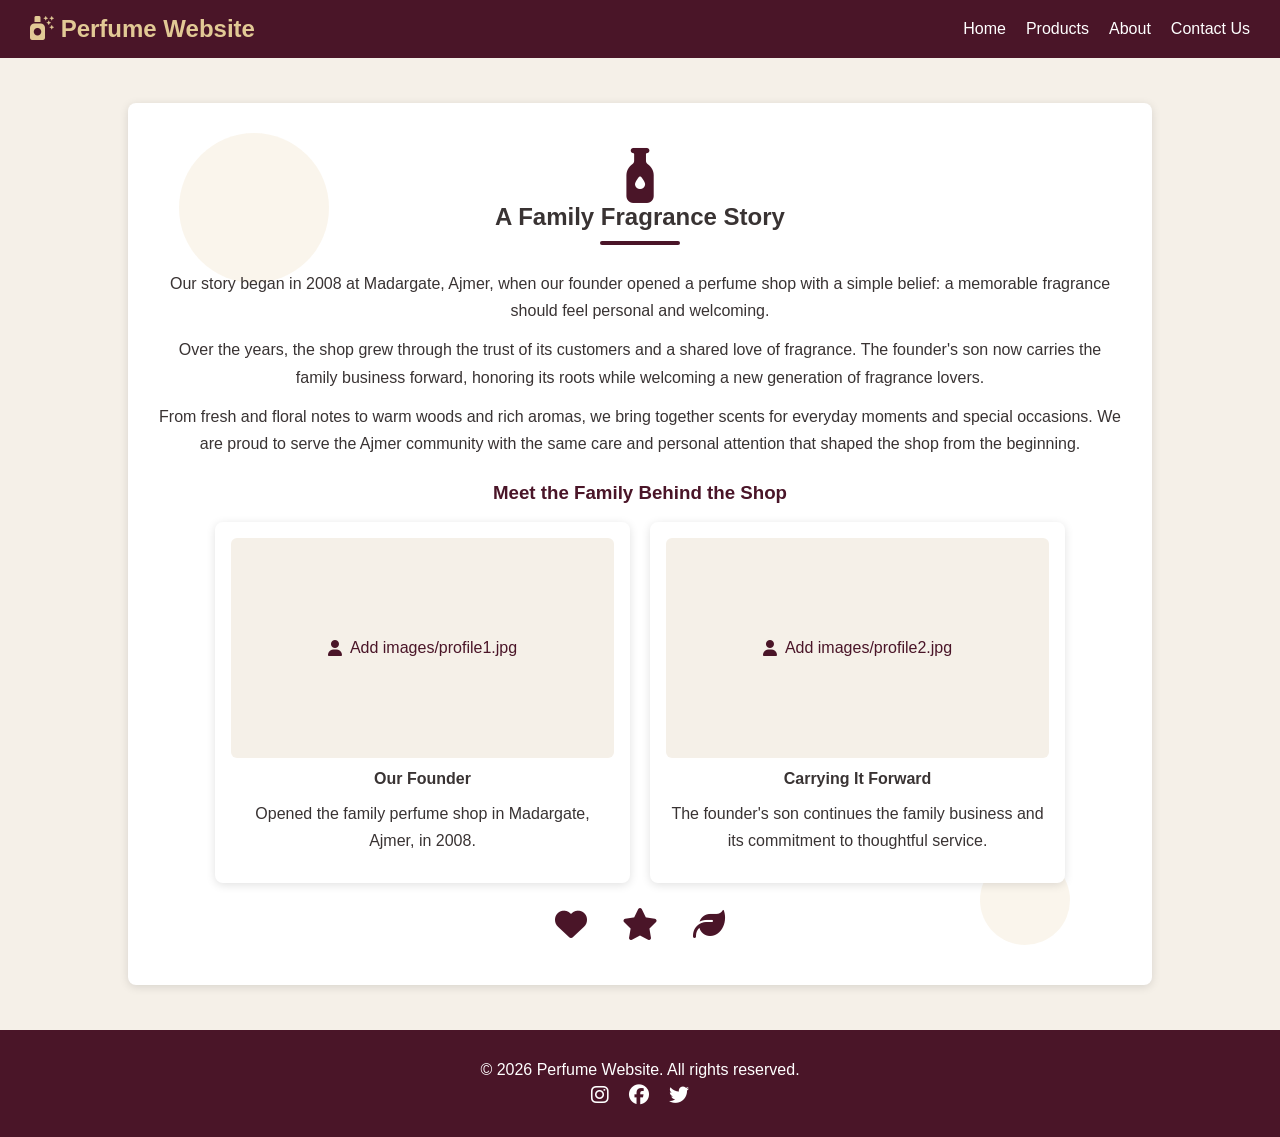
==== about.html @ ec06320f "first commit" ====
<!DOCTYPE html>
<html lang="en">
<head>
  <meta charset="UTF-8">
  <meta name="viewport" content="width=device-width, initial-scale=1.0">
  <title>Perfume Website - About</title>
  <link rel="stylesheet" href="https://cdnjs.cloudflare.com/ajax/libs/font-awesome/6.4.0/css/all.min.css">
  <link rel="stylesheet" href="style.css">
</head>
<body>

  <header>
    <h1><i class="fa-solid fa-spray-can-sparkles"></i> Perfume Website</h1>
    <nav>
      <a href="index.html">Home</a>
      <a href="products.html">Products</a>
      <a href="about.html">About</a>
      <a href="contact.html">Contact Us</a>
    </nav>
  </header>

  <div class="about-box">
    <div class="circle circle1"></div>
    <div class="circle circle2"></div>
    <i class="fa-solid fa-bottle-droplet float-icon"></i>
  <h2>A Family Fragrance Story</h2>
    <div class="divider"></div>

    <div class="fade-text">
    <p>Our story began in 2008 at Madargate, Ajmer, when our founder opened a perfume shop with a simple belief: a memorable fragrance should feel personal and welcoming.</p>
    <p>Over the years, the shop grew through the trust of its customers and a shared love of fragrance. The founder's son now carries the family business forward, honoring its roots while welcoming a new generation of fragrance lovers.</p>
    <p>From fresh and floral notes to warm woods and rich aromas, we bring together scents for everyday moments and special occasions. We are proud to serve the Ajmer community with the same care and personal attention that shaped the shop from the beginning.</p>
    <h3>Meet the Family Behind the Shop</h3>
    <div class="owner-profiles">
      <article class="owner-card">
        <div class="owner-photo">
          <img src="images/profile1.jpg" alt="Portrait of the shop's founder" onerror="this.hidden=true; this.nextElementSibling.hidden=false;">
          <span class="owner-photo-placeholder" hidden><i class="fa-solid fa-user"></i> Add images/profile1.jpg</span>
        </div>
        <h4>Our Founder</h4>
        <p>Opened the family perfume shop in Madargate, Ajmer, in 2008.</p>
      </article>
      <article class="owner-card">
        <div class="owner-photo">
          <img src="images/profile2.jpg" alt="Portrait of the founder's son, who now runs the shop" onerror="this.hidden=true; this.nextElementSibling.hidden=false;">
          <span class="owner-photo-placeholder" hidden><i class="fa-solid fa-user"></i> Add images/profile2.jpg</span>
        </div>
        <h4>Carrying It Forward</h4>
        <p>The founder's son continues the family business and its commitment to thoughtful service.</p>
      </article>
    </div>
  </div>

  <div class="pulse-row">
      <i class="fa-solid fa-heart"></i>
      <i class="fa-solid fa-star"></i>
      <i class="fa-solid fa-leaf"></i>
    </div>
  </div>

  <footer>
    <p>&copy; 2026 Perfume Website. All rights reserved.</p>
    <p>
      <i class="fa-brands fa-instagram"></i>
      <i class="fa-brands fa-facebook"></i>
      <i class="fa-brands fa-twitter"></i>
    </p>
  </footer>

</body>
</html>
---- style.css ----
* {
  box-sizing: border-box;
  margin: 0;
  padding: 0;
}

body {
  min-height: 100vh;
  display: flex;
  flex-direction: column;
  background-color: #f5f0e8;
  color: #393333;
  font-family: Arial, sans-serif;
}

header {
  position: sticky;
  top: 0;
  z-index: 10;
  width: 100%;
  padding: 15px 30px;
  display: flex;
  align-items: center;
  justify-content: space-between;
  background-color: #4a1528;
}

header h1 {
  color: #e2c995;
  font-size: 24px;
}

nav {
  display: flex;
  flex-wrap: wrap;
  gap: 12px 20px;
}

nav a {
  color: #ffffff;
  text-decoration: none;
}

nav a:hover {
  color: #e2c995;
}

.hero {
  min-height: 100vh;
  padding: 120px 20px;
  position: relative;
  overflow: hidden;
  background: linear-gradient(rgba(40, 20, 30, 0.65), rgba(40, 20, 30, 0.75)),
    url("images/ImgBG1.jpg") center / cover no-repeat;
  color: #ffffff;
  text-align: center;
}

.hero > i {
  color: #e2c995;
  font-size: 70px;
  animation: hero-icon-entrance 700ms ease-out both, hero-icon-float 4s ease-in-out 700ms infinite;
}

.hero h2 {
  margin: 20px 0;
  font-size: 42px;
}

.hero p {
  margin-bottom: 28px;
  font-size: 18px;
}

.circle {
  position: absolute;
  border-radius: 50%;
  background-color: rgba(226, 201, 149, 0.18);
}

.circle1 {
  top: 30px;
  left: 5%;
  width: 150px;
  height: 150px;
  animation: circle-float 7s ease-in-out infinite;
}

.circle2 {
  right: 8%;
  bottom: 40px;
  width: 90px;
  height: 90px;
  animation: circle-float 6s ease-in-out -2s infinite;
}

.circle3 {
  top: 80px;
  right: 20%;
  width: 60px;
  height: 60px;
  animation: circle-float 5s ease-in-out -1s infinite;
}

.circle4 {
  bottom: 30px;
  left: 15%;
  width: 110px;
  height: 110px;
  animation: circle-float 8s ease-in-out -3s infinite;
}

@keyframes hero-icon-entrance {
  from {
    opacity: 0;
  }

  to {
    opacity: 1;
  }
}

@keyframes hero-icon-float {
  0%, 100% {
    transform: translateY(0);
  }

  50% {
    transform: translateY(-8px);
  }
}

@keyframes circle-float {
  0%, 100% {
    transform: translateY(0);
  }

  50% {
    transform: translateY(-16px);
  }
}

.btn, .card button, .contact-form button {
  display: inline-block;
  padding: 10px 20px;
  border: 0;
  border-radius: 5px;
  background-color: #4a1528;
  color: #ffffff;
  font-weight: bold;
  text-decoration: none;
  cursor: pointer;
  transition: background-color 180ms ease, transform 180ms ease;
}

.btn:hover, .card button:hover, .contact-form button:hover {
  background-color: #755034;
  transform: translateY(-2px);
}

.section, .filter-area {
  padding: 60px 25px;
  text-align: center;
}

.section h2, .filter-area h2, .contact-wrap h2, .contact-map h2 {
  margin-bottom: 12px;
}

.divider {
  width: 80px;
  height: 4px;
  margin: 10px auto 25px;
  border-radius: 2px;
  background-color: #4a1528;
}

.features {
  display: flex;
  justify-content: center;
  flex-wrap: wrap;
  gap: 25px;
}

.feature-box, .about-box, .owner-card, .card, .contact-info, .contact-form, .contact-map {
  border-radius: 8px;
  background-color: #ffffff;
  box-shadow: 0 2px 10px rgba(0, 0, 0, 0.12);
}

.feature-box {
  width: 330px;
  min-height: 220px;
  padding: 30px 22px;
  border-top: 5px solid #4a1528;
  transition: transform 220ms ease, box-shadow 220ms ease;
}

.feature-box:hover, .owner-card:hover, .card:hover {
  transform: translateY(-5px);
  box-shadow: 0 8px 20px rgba(0, 0, 0, 0.16);
}

.feature-box > i {
  margin-bottom: 12px;
  color: #c5a46d;
  font-size: 32px;
}

.feature-box h2 {
  font-size: 22px;
}

.gallery {
  max-width: 1080px;
  margin: 0 auto;
  display: grid;
  grid-template-columns: repeat(3, 1fr);
  gap: 22px;
}

.gallery-item {
  aspect-ratio: 4 / 3;
  overflow: hidden;
  border: 4px solid #c5a46d;
  border-radius: 10px;
}

.gallery-item img {
  display: block;
  width: 100%;
  height: 100%;
  object-fit: cover;
  transition: transform 300ms ease;
}

.gallery-item:hover img {
  transform: scale(1.06);
}

.about-box {
  position: relative;
  width: 80%;
  max-width: 1100px;
  margin: 45px auto;
  padding: 45px 30px;
  overflow: hidden;
  text-align: center;
}

.about-box h2, .about-box p, .about-box h3, .about-box .owner-profiles, .about-box .pulse-row, .about-box > i {
  position: relative;
  z-index: 1;
}

.about-box > i {
  color: #4a1528;
  font-size: 55px;
}

.float-icon {
  animation: icon-float 3s ease-in-out infinite;
}

@keyframes icon-float {
  0%, 100% {
    transform: translateY(0);
  }

  50% {
    transform: translateY(-10px);
  }
}

.fade-text {
  animation: fade-up 700ms ease-out both;
}

@keyframes fade-up {
  from {
    opacity: 0;
    transform: translateY(16px);
  }

  to {
    opacity: 1;
    transform: translateY(0);
  }
}

.about-box p {
  margin: 12px 0;
  line-height: 1.7;
}

.about-box h3 {
  margin: 25px 0 18px;
  color: #4a1528;
}

.owner-profiles {
  max-width: 850px;
  margin: 0 auto;
  display: grid;
  grid-template-columns: repeat(2, 1fr);
  gap: 20px;
}

.owner-card {
  padding: 16px;
  transition: transform 220ms ease, box-shadow 220ms ease;
}

.owner-photo {
  height: 220px;
  margin-bottom: 12px;
  overflow: hidden;
  border-radius: 6px;
  background-color: #f5f0e8;
}

.owner-photo img {
  width: 100%;
  height: 100%;
  object-fit: cover;
}

.owner-photo-placeholder {
  height: 100%;
  display: flex;
  align-items: center;
  justify-content: center;
  gap: 8px;
  color: #4a1528;
}

.owner-photo-placeholder[hidden] {
  display: none;
}

.pulse-row {
  margin-top: 25px;
  display: flex;
  justify-content: center;
  gap: 35px;
  color: #4a1528;
  font-size: 32px;
}

.pulse-row i {
  animation: icon-pulse 1.8s ease-in-out infinite;
}

.pulse-row i:nth-child(2) {
  animation-delay: 300ms;
}

.pulse-row i:nth-child(3) {
  animation-delay: 600ms;
}

@keyframes icon-pulse {
  0%, 100% {
    transform: scale(1);
  }

  50% {
    transform: scale(1.2);
  }
}

.filter-area input {
  display: none;
}

.filter-area label {
  display: inline-block;
  margin: 5px;
  padding: 8px 18px;
  border: 1px solid #c5a46d;
  border-radius: 20px;
  background-color: #ffffff;
  cursor: pointer;
}

.filter-area label:hover, #all:checked ~ .buttons label[for="all"], #men:checked ~ .buttons label[for="men"], #women:checked ~ .buttons label[for="women"], #unisex:checked ~ .buttons label[for="unisex"] {
  background-color: #4a1528;
  color: #ffffff;
}

.products {
  max-width: 1120px;
  margin: 25px auto 0;
  display: grid;
  grid-template-columns: repeat(4, minmax(0, 1fr));
  gap: 25px;
}

.card {
  min-height: 280px;
  padding: 14px;
  border-bottom: 5px solid #4a1528;
  transition: transform 220ms ease, box-shadow 220ms ease;
}

#men:checked ~ .products .card:not(.men), #women:checked ~ .products .card:not(.women), #unisex:checked ~ .products .card:not(.unisex) {
  display: none;
}

.product-image {
  display: block;
  width: 100%;
  height: 125px;
  margin-bottom: 12px;
  border-radius: 5px;
  object-fit: cover;
}

.card h3 {
  margin-bottom: 6px;
}

.card .type {
  margin-bottom: 8px;
  color: #786563;
  font-size: 13px;
}

.card .price {
  margin-bottom: 10px;
  font-weight: bold;
}

.contact-wrap {
  width: 100%;
  max-width: 900px;
  margin: 45px auto;
  padding: 0 20px;
  display: flex;
  justify-content: center;
  flex-wrap: wrap;
  gap: 25px;
}

.contact-info, .contact-form {
  width: 400px;
  min-height: 350px;
  padding: 30px;
  border-left: 5px solid #4a1528;
}

.contact-info p {
  margin-bottom: 14px;
}

.contact-info i {
  margin-right: 8px;
  color: #4a1528;
}

.contact-form input, .contact-form textarea {
  width: 100%;
  margin-bottom: 12px;
  padding: 10px;
  border: 1px solid #c5a46d;
  border-radius: 5px;
  font: inherit;
}

.contact-map {
  width: 100%;
  padding: 25px;
  border-left: 5px solid #4a1528;
}

.contact-map iframe {
  width: 100%;
  height: 350px;
  border: 0;
  border-radius: 5px;
}

footer {
  margin-top: auto;
  padding: 25px 20px;
  background-color: #4a1528;
  color: #ffffff;
  text-align: center;
}

footer p {
  margin: 6px 0;
}

footer i {
  margin: 0 8px;
  font-size: 20px;
}

.hero {
  min-height: 100vh;
  padding: 70px 20px;
  display: flex;
  align-items: center;
  justify-content: center;
}

.hero-video {
  position: absolute;
  top: 0;
  left: 0;
  width: 100%;
  height: 100%;
  object-fit: cover;
  z-index: 0;
}

.hero::before {
  content: "";
  position: absolute;
  inset: 0;
  background: linear-gradient(rgba(40, 20, 30, 0.6), rgba(40, 20, 30, 0.75));
  z-index: 1;
}

.hero .circle {
  z-index: 1;
}

.hero-content {
  position: relative;
  z-index: 2;
  width: 100%;
  max-width: 760px;
}

.hero-content > i {
  color: #e2c995;
  font-size: 56px;
  animation: hero-icon-entrance 700ms ease-out both, hero-icon-float 4s ease-in-out 700ms infinite;
}

.hero-content h2 {
  margin: 15px 0 10px;
  font-size: 40px;
}

.hero-content p {
  margin-bottom: 25px;
  font-size: 18px;
}

.categories-section {
  background-color: #ffffff;
}

.categories {
  max-width: 1080px;
  margin: 0 auto;
  display: grid;
  grid-template-columns: repeat(6, 1fr);
  gap: 20px;
}

.category-card {
  color: #393333;
  text-decoration: none;
}

.category-img {
  width: 100%;
  aspect-ratio: 1 / 1;
  overflow: hidden;
  border: 3px solid #e2c995;
  border-radius: 50%;
}

.category-img img {
  display: block;
  width: 100%;
  height: 100%;
  object-fit: cover;
  transition: transform 300ms ease;
}

.category-card:hover img {
  transform: scale(1.12);
}

.category-card h3 {
  margin-top: 12px;
  font-size: 16px;
}

.category-card:hover h3 {
  color: #4a1528;
}

.offers {
  max-width: 1000px;
  margin: 0 auto;
  display: flex;
  justify-content: center;
  flex-wrap: wrap;
  gap: 25px;
}

.offer-card {
  flex: 1 1 260px;
  max-width: 310px;
  padding: 28px 20px;
  border-radius: 12px;
  background: linear-gradient(135deg, #4a1528, #755034);
  color: #ffffff;
  box-shadow: 0 2px 10px rgba(0, 0, 0, 0.15);
  transition: transform 220ms ease;
}

.offer-card:hover {
  transform: translateY(-5px);
}

.offer-card i {
  margin-bottom: 10px;
  color: #e2c995;
  font-size: 30px;
}

.offer-card h3 {
  margin-bottom: 6px;
  color: #e2c995;
  font-size: 24px;
}

@media (prefers-reduced-motion: reduce) {
  *, *::before, *::after {
    animation-duration: 0.01ms !important;
    animation-iteration-count: 1 !important;
    scroll-behavior: auto !important;
    transition-duration: 0.01ms !important;
  }
}

@media (max-width: 800px) {
  header {
    padding: 12px 18px;
    gap: 10px;
    flex-wrap: wrap;
  }

  .products {
    grid-template-columns: repeat(2, minmax(0, 1fr));
  }

  .gallery {
    grid-template-columns: repeat(2, 1fr);
  }
}

@media (max-width: 500px) {
  header h1 {
    font-size: 20px;
  }

  nav {
    gap: 8px 14px;
  }

  nav a {
    font-size: 14px;
  }

  .hero {
    min-height: 100vh;
    padding: 100px 18px;
  }

  .hero h2 {
    font-size: 32px;
  }

  .gallery, .products, .owner-profiles {
    grid-template-columns: 1fr;
  }

  .about-box {
    width: calc(100% - 30px);
    padding: 30px 18px;
  }

  .contact-info, .contact-form {
    width: 100%;
  }
}

@media (max-width: 800px) {
  .categories {
    grid-template-columns: repeat(3, 1fr);
  }

  .hero-content h2 {
    font-size: 34px;
  }
}

@media (max-width: 600px) {
  .hero {
    min-height: 100vh;
    padding: 60px 15px;
  }

  .hero-content h2 {
    font-size: 28px;
  }

  .hero-content p {
    font-size: 16px;
  }

  .categories {
    grid-template-columns: repeat(2, 1fr);
  }
}

.home-page header {
  position: absolute;
  top: 0;
  left: 0;
  justify-content: center;
  padding: 24px;
  background: linear-gradient(rgba(28, 15, 20, 0.42), transparent);
}

.home-page header h1 {
  color: #ffffff;
  font-size: 21px;
  letter-spacing: 0.04em;
}

.home-page .hero {
  min-height: 100vh;
  padding: 110px 20px 70px;
}

.home-page .hero-content {
  max-width: 820px;
}

.home-page .hero-content > i {
  margin-bottom: 16px;
  color: #e2c995;
  font-size: 42px;
}

.home-page .hero-content .hero-eyebrow {
  margin-bottom: 14px;
  color: #e8d6b2;
  font-size: 12px;
  font-weight: 700;
  letter-spacing: 0.22em;
  text-transform: uppercase;
}

.home-page .hero-content h2 {
  margin: 0 auto 18px;
  font-family: Georgia, "Times New Roman", serif;
  font-size: clamp(42px, 6vw, 76px);
  font-weight: 400;
  line-height: 1.08;
  text-wrap: balance;
}

.home-page .hero-content > p:not(.hero-eyebrow) {
  max-width: 520px;
  margin: 0 auto 30px;
  color: rgba(255, 255, 255, 0.88);
  font-size: 17px;
  line-height: 1.7;
}

.home-page .hero-content .btn {
  padding: 14px 30px;
  border: 1px solid #e2c995;
  border-radius: 2px;
  background-color: #e2c995;
  color: #35121f;
  letter-spacing: 0.06em;
  text-transform: uppercase;
}

.home-page .hero-content .btn:hover {
  border-color: #ffffff;
  background-color: #ffffff;
}

.home-page .categories-section, .home-page .why-us-section {
  padding: 88px 25px;
}

.home-page .section-eyebrow {
  margin-bottom: 10px;
  color: #8b6b43;
  font-size: 12px;
  font-weight: 700;
  letter-spacing: 0.18em;
  text-transform: uppercase;
}

.home-page .categories-section > h2, .home-page .why-us-section > h2 {
  color: #35121f;
  font-family: Georgia, "Times New Roman", serif;
  font-size: clamp(30px, 4vw, 44px);
  font-weight: 400;
}

.home-page .section-intro {
  max-width: 610px;
  margin: 0 auto;
  color: #726967;
  line-height: 1.7;
}

.home-page .categories-section .divider, .home-page .why-us-section .divider {
  width: 54px;
  height: 2px;
  margin: 22px auto 34px;
  background-color: #c5a46d;
}

.home-page .categories {
  max-width: 1120px;
  grid-template-columns: repeat(3, minmax(0, 1fr));
  gap: 22px;
}

.home-page .category-card {
  overflow: hidden;
  border: 1px solid #eee8df;
  border-radius: 12px;
  background-color: #ffffff;
  text-align: left;
  transition: transform 220ms ease, box-shadow 220ms ease;
}

.home-page .category-card:hover {
  transform: translateY(-5px);
  box-shadow: 0 14px 30px rgba(53, 18, 31, 0.12);
}

.home-page .category-img {
  width: 100%;
  aspect-ratio: 4 / 3;
  border: 0;
  border-radius: 0;
}

.home-page .category-copy {
  padding: 18px 20px 20px;
}

.home-page .category-copy h3 {
  margin: 0 0 6px;
  color: #35121f;
  font-family: Georgia, "Times New Roman", serif;
  font-size: 22px;
  font-weight: 400;
}

.home-page .category-copy p {
  color: #726967;
  font-size: 14px;
  line-height: 1.5;
}

.home-page .why-us-section {
  background-color: #f3eee7;
}

.home-page .features {
  max-width: 1120px;
  margin: 0 auto;
  display: grid;
  grid-template-columns: repeat(3, minmax(0, 1fr));
  gap: 22px;
}

.home-page .feature-box {
  width: auto;
  min-height: 260px;
  padding: 30px;
  border: 1px solid #eee8df;
  border-top: 0;
  border-radius: 12px;
  text-align: left;
  transition: transform 220ms ease, box-shadow 220ms ease;
}

.home-page .feature-box:hover {
  transform: translateY(-5px);
  box-shadow: 0 14px 30px rgba(53, 18, 31, 0.1);
}

.home-page .feature-box > i {
  width: 48px;
  height: 48px;
  margin-bottom: 24px;
  display: grid;
  place-items: center;
  border-radius: 50%;
  background-color: #f5f0e8;
  color: #8b6b43;
  font-size: 20px;
}

.home-page .feature-box .feature-label {
  margin-bottom: 10px;
  color: #8b6b43;
  font-size: 11px;
  font-weight: 700;
  letter-spacing: 0.12em;
  text-transform: uppercase;
}

.home-page .feature-box h3 {
  margin-bottom: 10px;
  color: #35121f;
  font-family: Georgia, "Times New Roman", serif;
  font-size: 22px;
  font-weight: 400;
}

.home-page .feature-box > p:last-child {
  color: #726967;
  font-size: 14px;
  line-height: 1.7;
}

@media (max-width: 800px) {
  .home-page .categories, .home-page .features {
    grid-template-columns: repeat(2, minmax(0, 1fr));
  }
}

@media (max-width: 600px) {
  .home-page header {
    padding: 20px 16px;
  }

  .home-page .hero {
    padding: 100px 20px 60px;
  }

  .home-page .hero-content h2 {
    font-size: clamp(40px, 11vw, 56px);
  }

  .home-page .categories-section, .home-page .why-us-section {
    padding: 64px 18px;
  }

  .home-page .categories, .home-page .features {
    grid-template-columns: 1fr;
  }

  .home-page .feature-box {
    min-height: auto;
  }
}
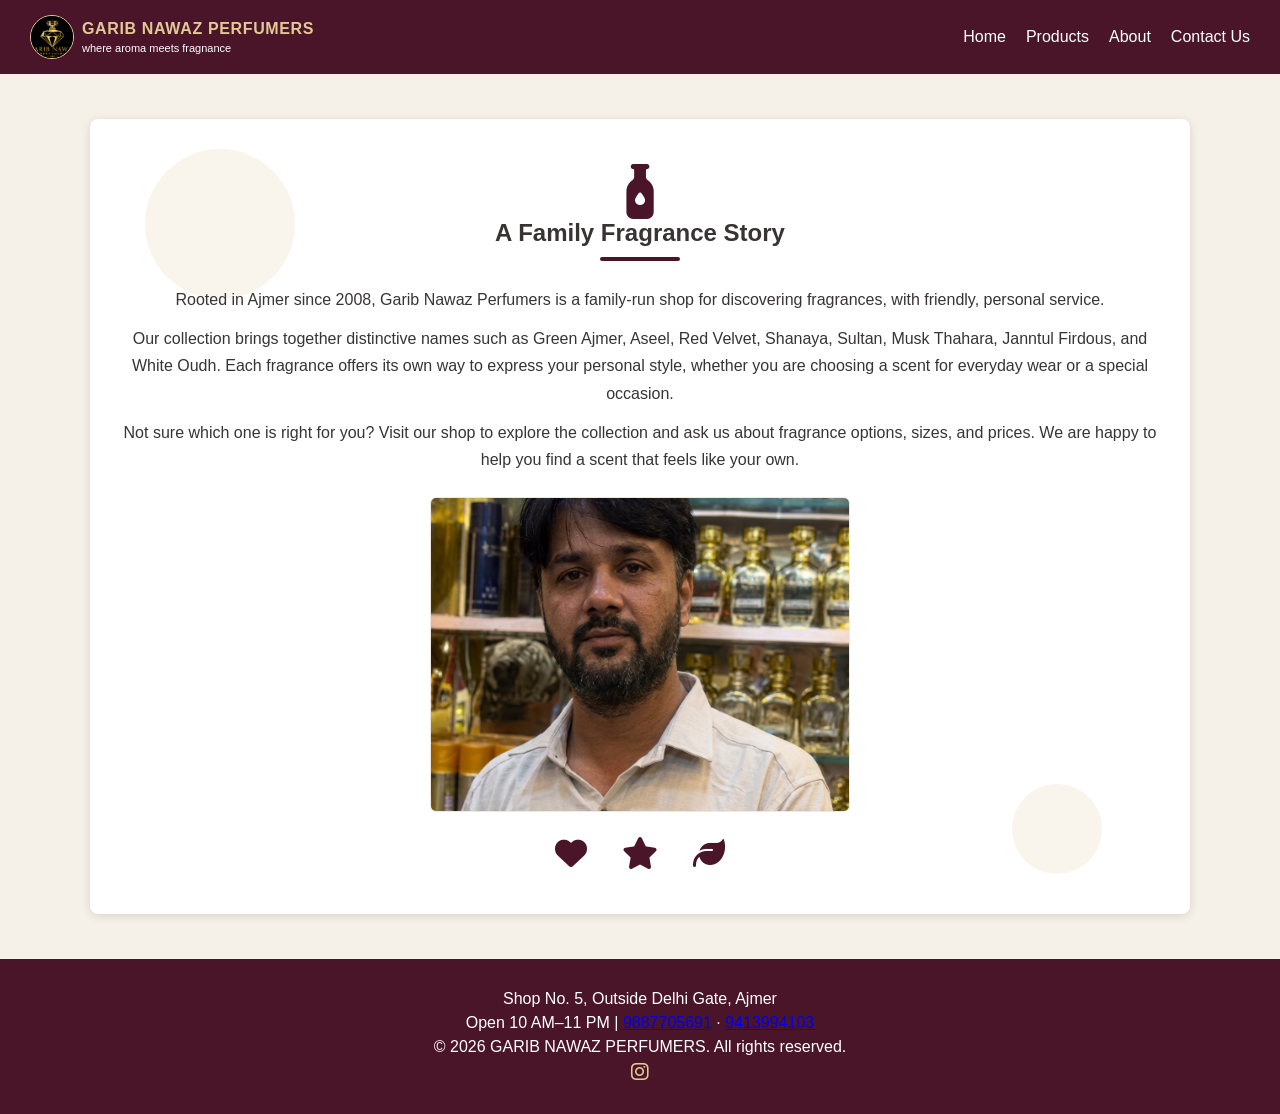
==== commit 14b07f8e: "first commit" ====
--- a/about.html
+++ b/about.html
@@ -3,14 +3,18 @@
 <head>
   <meta charset="UTF-8">
   <meta name="viewport" content="width=device-width, initial-scale=1.0">
-  <title>Perfume Website - About</title>
+  <title>About - GARIB NAWAZ PERFUMERS</title>
+  <link rel="icon" href="images/logo.png" type="image/png">
   <link rel="stylesheet" href="https://cdnjs.cloudflare.com/ajax/libs/font-awesome/6.4.0/css/all.min.css">
   <link rel="stylesheet" href="style.css">
 </head>
 <body>
 
   <header>
-    <h1><i class="fa-solid fa-spray-can-sparkles"></i> Perfume Website</h1>
+    <a class="site-brand" href="index.html">
+      <img src="images/logo.png" alt="">
+      <span><strong>GARIB NAWAZ PERFUMERS</strong><small>where aroma meets fragnance</small></span>
+    </a>
     <nav>
       <a href="index.html">Home</a>
       <a href="products.html">Products</a>
@@ -19,51 +23,38 @@
     </nav>
   </header>
 
-  <div class="about-box">
+  <main class="about-box">
     <div class="circle circle1"></div>
     <div class="circle circle2"></div>
     <i class="fa-solid fa-bottle-droplet float-icon"></i>
-  <h2>A Family Fragrance Story</h2>
+    <h2>A Family Fragrance Story</h2>
     <div class="divider"></div>
 
     <div class="fade-text">
-    <p>Our story began in 2008 at Madargate, Ajmer, when our founder opened a perfume shop with a simple belief: a memorable fragrance should feel personal and welcoming.</p>
-    <p>Over the years, the shop grew through the trust of its customers and a shared love of fragrance. The founder's son now carries the family business forward, honoring its roots while welcoming a new generation of fragrance lovers.</p>
-    <p>From fresh and floral notes to warm woods and rich aromas, we bring together scents for everyday moments and special occasions. We are proud to serve the Ajmer community with the same care and personal attention that shaped the shop from the beginning.</p>
-    <h3>Meet the Family Behind the Shop</h3>
-    <div class="owner-profiles">
-      <article class="owner-card">
+      <p>Rooted in Ajmer since 2008, Garib Nawaz Perfumers is a family-run shop for discovering fragrances, with friendly, personal service.</p>
+      <p>Our collection brings together distinctive names such as Green Ajmer, Aseel, Red Velvet, Shanaya, Sultan, Musk Thahara, Janntul Firdous, and White Oudh. Each fragrance offers its own way to express your personal style, whether you are choosing a scent for everyday wear or a special occasion.</p>
+      <p>Not sure which one is right for you? Visit our shop to explore the collection and ask us about fragrance options, sizes, and prices. We are happy to help you find a scent that feels like your own.</p>
+      <div class="about-owner">
         <div class="owner-photo">
-          <img src="images/profile1.jpg" alt="Portrait of the shop's founder" onerror="this.hidden=true; this.nextElementSibling.hidden=false;">
-          <span class="owner-photo-placeholder" hidden><i class="fa-solid fa-user"></i> Add images/profile1.jpg</span>
+          <img src="images/owner.png" alt="Owner of Garib Nawaz Perfumers" onerror="this.hidden=true; this.nextElementSibling.hidden=false;">
+          <span class="owner-photo-placeholder" hidden><i class="fa-solid fa-user"></i> Add owner photo as images/owner.png</span>
         </div>
-        <h4>Our Founder</h4>
-        <p>Opened the family perfume shop in Madargate, Ajmer, in 2008.</p>
-      </article>
-      <article class="owner-card">
-        <div class="owner-photo">
-          <img src="images/profile2.jpg" alt="Portrait of the founder's son, who now runs the shop" onerror="this.hidden=true; this.nextElementSibling.hidden=false;">
-          <span class="owner-photo-placeholder" hidden><i class="fa-solid fa-user"></i> Add images/profile2.jpg</span>
-        </div>
-        <h4>Carrying It Forward</h4>
-        <p>The founder's son continues the family business and its commitment to thoughtful service.</p>
-      </article>
+      </div>
     </div>
-  </div>
 
-  <div class="pulse-row">
+    <div class="pulse-row">
       <i class="fa-solid fa-heart"></i>
       <i class="fa-solid fa-star"></i>
       <i class="fa-solid fa-leaf"></i>
     </div>
-  </div>
+  </main>
 
   <footer>
-    <p>&copy; 2026 Perfume Website. All rights reserved.</p>
-    <p>
-      <i class="fa-brands fa-instagram"></i>
-      <i class="fa-brands fa-facebook"></i>
-      <i class="fa-brands fa-twitter"></i>
+    <p>Shop No. 5, Outside Delhi Gate, Ajmer</p>
+    <p>Open 10 AM–11 PM | <a href="tel:+919887705691">9887705691</a> · <a href="tel:+919413994103">9413994103</a></p>
+    <p>&copy; 2026 GARIB NAWAZ PERFUMERS. All rights reserved.</p>
+    <p class="social-links">
+      <a href="https://www.instagram.com/garib_nawaz_perfumers?utm_source=ig_web_button_share_sheet&amp;vrfl=ZDNlZDc0MzIxNw==" target="_blank" rel="noopener noreferrer" aria-label="Visit Garib Nawaz Perfumers on Instagram"><i class="fa-brands fa-instagram"></i></a>
     </p>
   </footer>
 
--- a/style.css
+++ b/style.css
@@ -3,6 +3,13 @@
   margin: 0;
   padding: 0;
 }
+
+.card > a,
+.card button a {
+  color: inherit;
+  font: inherit;
+  text-decoration: none;
+  }
 
 body {
   min-height: 100vh;
@@ -30,6 +37,38 @@
   font-size: 24px;
 }
 
+.site-brand {
+  display: flex;
+  align-items: center;
+  gap: 12px;
+  color: #e2c995;
+  text-decoration: none;
+}
+
+.site-brand img {
+  width: 54px;
+  height: 54px;
+  border: 1px solid #e2c995;
+  border-radius: 50%;
+  object-fit: cover;
+}
+
+.site-brand strong,
+.site-brand small {
+  display: block;
+}
+
+.site-brand strong {
+  font-size: 20px;
+  letter-spacing: 0.04em;
+}
+
+.site-brand small {
+  margin-top: 4px;
+  color: #ffffff;
+  font-size: 12px;
+}
+
 nav {
   display: flex;
   flex-wrap: wrap;
@@ -140,7 +179,7 @@
   }
 }
 
-.btn, .card button, .contact-form button {
+.btn, .card button {
   display: inline-block;
   padding: 10px 20px;
   border: 0;
@@ -153,7 +192,7 @@
   transition: background-color 180ms ease, transform 180ms ease;
 }
 
-.btn:hover, .card button:hover, .contact-form button:hover {
+.btn:hover, .card button:hover {
   background-color: #755034;
   transform: translateY(-2px);
 }
@@ -182,7 +221,7 @@
   gap: 25px;
 }
 
-.feature-box, .about-box, .owner-card, .card, .contact-info, .contact-form, .contact-map {
+.feature-box, .about-box, .owner-card, .card, .contact-map {
   border-radius: 8px;
   background-color: #ffffff;
   box-shadow: 0 2px 10px rgba(0, 0, 0, 0.12);
@@ -248,7 +287,7 @@
   text-align: center;
 }
 
-.about-box h2, .about-box p, .about-box h3, .about-box .owner-profiles, .about-box .pulse-row, .about-box > i {
+.about-box h2, .about-box p, .about-box h3, .about-box .owner-profiles, .about-box .about-details, .about-box .pulse-row, .about-box > i {
   position: relative;
   z-index: 1;
 }
@@ -296,6 +335,35 @@
 .about-box h3 {
   margin: 25px 0 18px;
   color: #4a1528;
+}
+
+.about-owner {
+  max-width: 420px;
+  margin: 24px auto 0;
+}
+
+.about-owner .owner-photo {
+  height: 320px;
+  margin-bottom: 18px;
+  border: 1px solid #eee8df;
+}
+
+.about-instagram {
+  display: inline-flex;
+  align-items: center;
+  gap: 9px;
+  padding: 11px 20px;
+  border-radius: 5px;
+  background-color: #4a1528;
+  color: #ffffff;
+  font-weight: 700;
+  text-decoration: none;
+  transition: background-color 180ms ease, transform 180ms ease;
+}
+
+.about-instagram:hover {
+  background-color: #755034;
+  transform: translateY(-2px);
 }
 
 .owner-profiles {
@@ -397,9 +465,9 @@
 }
 
 .card {
-  min-height: 280px;
-  padding: 14px;
-  border-bottom: 5px solid #4a1528;
+  min-height: 0;
+  padding: 0;
+  overflow: hidden;
   transition: transform 220ms ease, box-shadow 220ms ease;
 }
 
@@ -410,14 +478,74 @@
 .product-image {
   display: block;
   width: 100%;
-  height: 125px;
-  margin-bottom: 12px;
-  border-radius: 5px;
-  object-fit: cover;
+  height: auto;
+  aspect-ratio: auto;
+  object-fit: initial;
+  background: transparent;
+}
+
+.product-image-placeholder {
+  padding: 32px;
+  object-fit: contain;
+  background: linear-gradient(145deg, #35121f, #120b0d);
+}
+
+.product-info {
+  min-height: 300px;
+  padding: 20px;
+  display: flex;
+  flex-direction: column;
+  align-items: stretch;
+  gap: 14px;
+  border-top: 1px solid #eee8df;
+  border-bottom: 4px solid #4a1528;
 }
 
 .card h3 {
+  margin: 0;
+  color: #35121f;
+  font-family: Georgia, "Times New Roman", serif;
+  font-size: 23px;
+  font-weight: 400;
+  text-align: center;
+}
+
+.product-details {
+  flex: 1;
+  padding-left: 19px;
+  color: #726967;
+  font-size: 13px;
+  line-height: 1.55;
+}
+
+.product-details li {
   margin-bottom: 6px;
+  padding-left: 2px;
+}
+
+.product-details li::marker {
+  color: #b39056;
+}
+
+.product-price {
+  padding: 10px 8px;
+  border-top: 1px solid #eee8df;
+  border-bottom: 1px solid #eee8df;
+  color: #4a1528;
+  font-size: 17px;
+  font-weight: 700;
+  text-align: center;
+}
+
+.product-price span {
+  color: #8b6b43;
+  font-size: 12px;
+  font-weight: 600;
+}
+
+.product-price .price-divider {
+  margin: 0 5px;
+  color: #c5a46d;
 }
 
 .card .type {
@@ -431,53 +559,155 @@
   font-weight: bold;
 }
 
+.product-order {
+  display: inline-flex;
+  justify-content: center;
+  align-items: center;
+  gap: 8px;
+  padding: 10px 20px;
+  border-radius: 5px;
+  background-color: #4a1528;
+  color: #ffffff;
+  text-decoration: none;
+  transition: background-color 180ms ease, transform 180ms ease;
+}
+
+.product-order i {
+  font-size: 16px;
+}
+
+.product-order:hover {
+  background-color: #755034;
+  transform: translateY(-2px);
+}
+
 .contact-wrap {
   width: 100%;
-  max-width: 900px;
-  margin: 45px auto;
-  padding: 0 20px;
+  max-width: 1120px;
+  margin: 0 auto;
+  padding: 64px 24px 76px;
+}
+
+.contact-intro {
+  max-width: 680px;
+  margin: 0 auto 36px;
+  text-align: center;
+}
+
+.contact-intro h2 {
+  margin-bottom: 12px;
+  color: #35121f;
+  font-family: Georgia, "Times New Roman", serif;
+  font-size: clamp(34px, 5vw, 48px);
+  font-weight: 400;
+}
+
+.contact-intro > p:last-child {
+  color: #726967;
+  line-height: 1.7;
+}
+
+.contact-eyebrow {
+  margin-bottom: 9px;
+  color: #8b6b43;
+  font-size: 12px;
+  font-weight: 700;
+  letter-spacing: 0.16em;
+  text-transform: uppercase;
+}
+
+.contact-details {
+  display: grid;
+  grid-template-columns: repeat(3, minmax(0, 1fr));
+  gap: 20px;
+}
+
+.contact-card {
+  min-height: 230px;
+  padding: 28px;
+  border: 1px solid #eee8df;
+  border-top: 3px solid #c5a46d;
+  border-radius: 12px;
+  background-color: #ffffff;
+  box-shadow: 0 8px 24px rgba(53, 18, 31, 0.07);
+}
+
+.contact-icon {
+  width: 44px;
+  height: 44px;
+  margin-bottom: 18px;
+  display: grid;
+  place-items: center;
+  border-radius: 50%;
+  background-color: #f5f0e8;
+  color: #4a1528;
+  font-size: 18px;
+}
+
+.contact-card h3 {
+  margin-bottom: 9px;
+  color: #35121f;
+  font-family: Georgia, "Times New Roman", serif;
+  font-size: 21px;
+  font-weight: 400;
+}
+
+.contact-card p {
+  min-height: 44px;
+  margin-bottom: 13px;
+  color: #726967;
+  font-size: 14px;
+  line-height: 1.6;
+}
+
+.contact-card a,
+.contact-card strong {
+  display: block;
+  margin-top: 7px;
+  color: #4a1528;
+  font-weight: 700;
+  text-decoration: none;
+}
+
+.contact-card a:hover {
+  color: #8b6b43;
+}
+
+.contact-map {
+  margin-top: 28px;
+  padding: 28px;
+  border: 1px solid #eee8df;
+  border-radius: 12px;
+  background-color: #ffffff;
+  box-shadow: 0 8px 24px rgba(53, 18, 31, 0.07);
+}
+
+.contact-map-heading {
+  margin-bottom: 18px;
   display: flex;
-  justify-content: center;
-  flex-wrap: wrap;
-  gap: 25px;
-}
-
-.contact-info, .contact-form {
-  width: 400px;
-  min-height: 350px;
-  padding: 30px;
-  border-left: 5px solid #4a1528;
-}
-
-.contact-info p {
-  margin-bottom: 14px;
-}
-
-.contact-info i {
-  margin-right: 8px;
-  color: #4a1528;
-}
-
-.contact-form input, .contact-form textarea {
-  width: 100%;
-  margin-bottom: 12px;
-  padding: 10px;
-  border: 1px solid #c5a46d;
-  border-radius: 5px;
-  font: inherit;
-}
-
-.contact-map {
-  width: 100%;
-  padding: 25px;
-  border-left: 5px solid #4a1528;
+  align-items: flex-end;
+  justify-content: space-between;
+  gap: 18px;
+}
+
+.contact-map-heading h2 {
+  margin: 0;
+  color: #35121f;
+  font-family: Georgia, "Times New Roman", serif;
+  font-size: 28px;
+  font-weight: 400;
+}
+
+.contact-map-heading > p {
+  color: #726967;
+  font-size: 14px;
 }
 
 .contact-map iframe {
   width: 100%;
-  height: 350px;
+  height: 380px;
   border: 0;
-  border-radius: 5px;
+  border-radius: 8px;
 }
 
 footer {
@@ -492,9 +722,19 @@
   margin: 6px 0;
 }
 
-footer i {
+.social-links a {
   margin: 0 8px;
+  color: #e2c995;
+  text-decoration: none;
+  transition: color 180ms ease;
+}
+
+.social-links a i {
   font-size: 20px;
+}
+
+.social-links a:hover {
+  color: #ffffff;
 }
 
 .hero {
@@ -688,8 +928,33 @@
     padding: 30px 18px;
   }
 
-  .contact-info, .contact-form {
-    width: 100%;
+  .contact-wrap {
+    padding: 42px 18px 54px;
+  }
+
+  .contact-details {
+    grid-template-columns: 1fr;
+  }
+
+  .contact-card {
+    min-height: 0;
+  }
+
+  .contact-card p {
+    min-height: 0;
+  }
+
+  .contact-map {
+    padding: 20px;
+  }
+
+  .contact-map-heading {
+    align-items: flex-start;
+    flex-direction: column;
+  }
+
+  .contact-map iframe {
+    height: 300px;
   }
 }
 
@@ -726,7 +991,7 @@
   position: absolute;
   top: 0;
   left: 0;
-  justify-content: center;
+  justify-content: flex-start;
   padding: 24px;
   background: linear-gradient(rgba(28, 15, 20, 0.42), transparent);
 }
@@ -735,6 +1000,14 @@
   color: #ffffff;
   font-size: 21px;
   letter-spacing: 0.04em;
+}
+
+.home-page .site-brand {
+  color: #ffffff;
+}
+
+.home-page .site-brand small {
+  color: #e8d6b2;
 }
 
 .home-page .hero {
@@ -828,8 +1101,8 @@
 }
 
 .home-page .categories {
-  max-width: 1120px;
-  grid-template-columns: repeat(3, minmax(0, 1fr));
+  max-width: 900px;
+  grid-template-columns: repeat(2, minmax(0, 1fr));
   gap: 22px;
 }
 
@@ -849,9 +1122,17 @@
 
 .home-page .category-img {
   width: 100%;
-  aspect-ratio: 4 / 3;
+  aspect-ratio: auto;
   border: 0;
   border-radius: 0;
+  background: transparent;
+}
+
+.home-page .category-img img {
+  display: block;
+  width: 100%;
+  height: auto;
+  object-fit: initial;
 }
 
 .home-page .category-copy {
@@ -867,6 +1148,7 @@
 }
 
 .home-page .category-copy p {
+  margin-bottom: 10px;
   color: #726967;
   font-size: 14px;
   line-height: 1.5;
@@ -912,6 +1194,23 @@
   font-size: 20px;
 }
 
+.site-brand {
+  gap: 8px;
+}
+
+.site-brand img {
+  width: 44px;
+  height: 44px;
+}
+
+.site-brand strong {
+  font-size: 16px;
+}
+
+.site-brand small {
+  font-size: 11px;
+}
+
 .home-page .feature-box .feature-label {
   margin-bottom: 10px;
   color: #8b6b43;
@@ -966,3 +1265,201 @@
     min-height: auto;
   }
 }
+
+img,
+iframe {
+  max-width: 100%;
+}
+
+body {
+  overflow-x: hidden;
+}
+
+header,
+main,
+section,
+footer {
+  min-width: 0;
+}
+
+nav a {
+  min-height: 40px;
+  display: inline-flex;
+  align-items: center;
+}
+
+.products,
+.categories,
+.features,
+.contact-details {
+  min-width: 0;
+}
+
+.products > *,
+.categories > *,
+.features > *,
+.contact-details > * {
+  min-width: 0;
+}
+
+.about-box {
+  width: min(1100px, calc(100% - 48px));
+}
+
+.about-owner .owner-photo {
+  height: auto;
+  aspect-ratio: 4 / 3;
+}
+
+.hero {
+  min-height: 100vh;
+  min-height: 100svh;
+}
+
+@media (max-width: 1000px) {
+  header {
+    padding: 12px 20px;
+    gap: 12px;
+  }
+
+  .products {
+    grid-template-columns: repeat(3, minmax(0, 1fr));
+    gap: 20px;
+  }
+
+  .contact-wrap {
+    padding-right: 20px;
+    padding-left: 20px;
+  }
+}
+
+@media (max-width: 800px) {
+  header {
+    align-items: flex-start;
+  }
+
+  header nav {
+    flex: 1 1 100%;
+    gap: 4px 14px;
+  }
+
+  .contact-details {
+    grid-template-columns: repeat(2, minmax(0, 1fr));
+  }
+
+  .contact-card:last-child {
+    grid-column: 1 / -1;
+  }
+}
+
+@media (max-width: 600px) {
+  header {
+    padding: 10px 16px;
+  }
+
+  .site-brand {
+    max-width: 100%;
+  }
+
+  .site-brand strong {
+    font-size: clamp(14px, 4.2vw, 17px);
+    letter-spacing: 0.02em;
+  }
+
+  header nav {
+    gap: 2px 8px;
+  }
+
+  nav a {
+    min-height: 38px;
+    padding: 0 4px;
+    font-size: 14px;
+  }
+
+  .section,
+  .filter-area {
+    padding: 46px 16px;
+  }
+
+  .products {
+    grid-template-columns: repeat(2, minmax(0, 1fr));
+    gap: 14px;
+  }
+
+  .product-info {
+    min-height: 0;
+    padding: 16px 14px;
+  }
+
+  .card h3 {
+    font-size: 20px;
+  }
+
+  .product-order {
+    padding: 10px 14px;
+  }
+
+  .about-box {
+    width: calc(100% - 28px);
+    margin: 24px auto;
+    padding: 30px 18px;
+  }
+
+  .contact-wrap {
+    padding: 38px 16px 48px;
+  }
+
+  .contact-details {
+    grid-template-columns: 1fr;
+    gap: 14px;
+  }
+
+  .contact-card:last-child {
+    grid-column: auto;
+  }
+
+  .contact-card {
+    padding: 22px;
+  }
+
+  .contact-map {
+    margin-top: 18px;
+    padding: 18px;
+  }
+
+  .contact-map iframe {
+    height: clamp(240px, 70vw, 340px);
+  }
+
+  footer {
+    padding: 22px 16px;
+  }
+}
+
+@media (max-width: 380px) {
+  .site-brand img {
+    width: 38px;
+    height: 38px;
+  }
+
+  .site-brand {
+    gap: 7px;
+  }
+
+  .site-brand strong {
+    font-size: 14px;
+  }
+
+  header nav {
+    gap: 0 5px;
+  }
+
+  nav a {
+    font-size: 13px;
+  }
+
+  .products {
+    grid-template-columns: 1fr;
+  }
+
+}
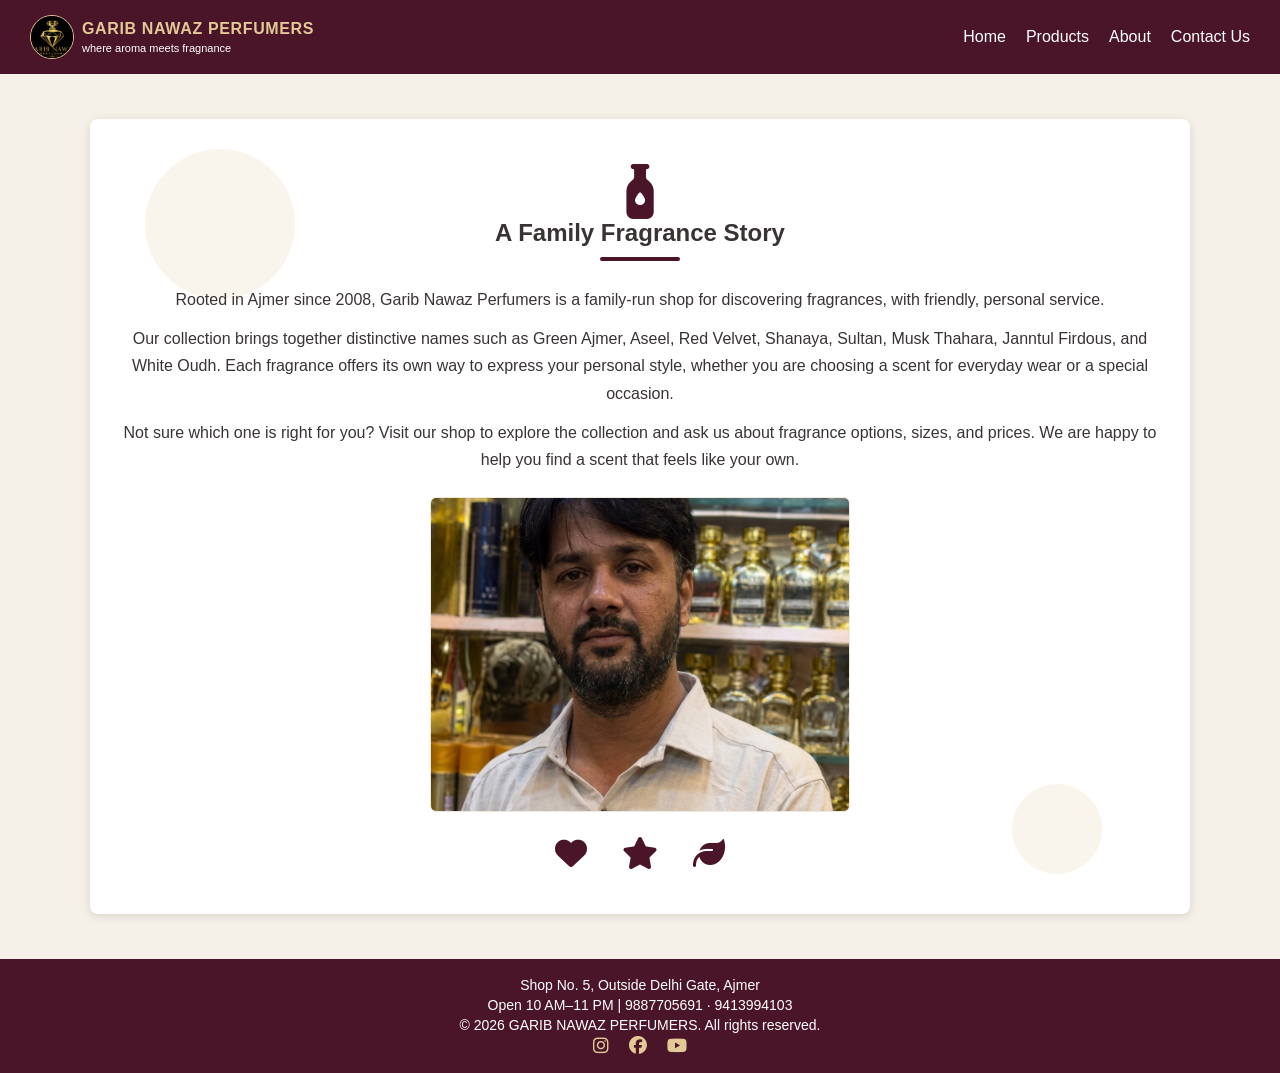
==== commit cdbcce6c: "ff" ====
--- a/about.html
+++ b/about.html
@@ -55,6 +55,8 @@
     <p>&copy; 2026 GARIB NAWAZ PERFUMERS. All rights reserved.</p>
     <p class="social-links">
       <a href="https://www.instagram.com/garib_nawaz_perfumers?utm_source=ig_web_button_share_sheet&amp;vrfl=ZDNlZDc0MzIxNw==" target="_blank" rel="noopener noreferrer" aria-label="Visit Garib Nawaz Perfumers on Instagram"><i class="fa-brands fa-instagram"></i></a>
+      <a href="https://www.facebook.com/profile.php?id=61590630572187" target="_blank" rel="noopener noreferrer" aria-label="Visit Garib Nawaz Perfumers on Facebook"><i class="fa-brands fa-facebook"></i></a>
+      <a href="https://youtube.com/@garibnawazperfumer?si=CvMgXTOw2Hox5zIE" target="_blank" rel="noopener noreferrer" aria-label="Visit Garib Nawaz Perfumers on YouTube"><i class="fa-brands fa-youtube"></i></a>
     </p>
   </footer>
 
--- a/style.css
+++ b/style.css
@@ -4,8 +4,7 @@
   padding: 0;
 }
 
-.card > a,
-.card button a {
+.card > a, .card button a {
   color: inherit;
   font: inherit;
   text-decoration: none;
@@ -402,6 +401,11 @@
   color: #4a1528;
 }
 
+footer a {
+  color: #ffffff;
+  text-decoration: none;
+}
+
 .owner-photo-placeholder[hidden] {
   display: none;
 }
@@ -712,14 +716,15 @@
 
 footer {
   margin-top: auto;
-  padding: 25px 20px;
+  padding: 14px 20px;
   background-color: #4a1528;
   color: #ffffff;
+  font-size: 14px;
   text-align: center;
 }
 
 footer p {
-  margin: 6px 0;
+  margin: 4px 0;
 }
 
 .social-links a {
@@ -730,7 +735,7 @@
 }
 
 .social-links a i {
-  font-size: 20px;
+  font-size: 18px;
 }
 
 .social-links a:hover {
@@ -1432,7 +1437,7 @@
   }
 
   footer {
-    padding: 22px 16px;
+    padding: 14px 16px;
   }
 }
 
